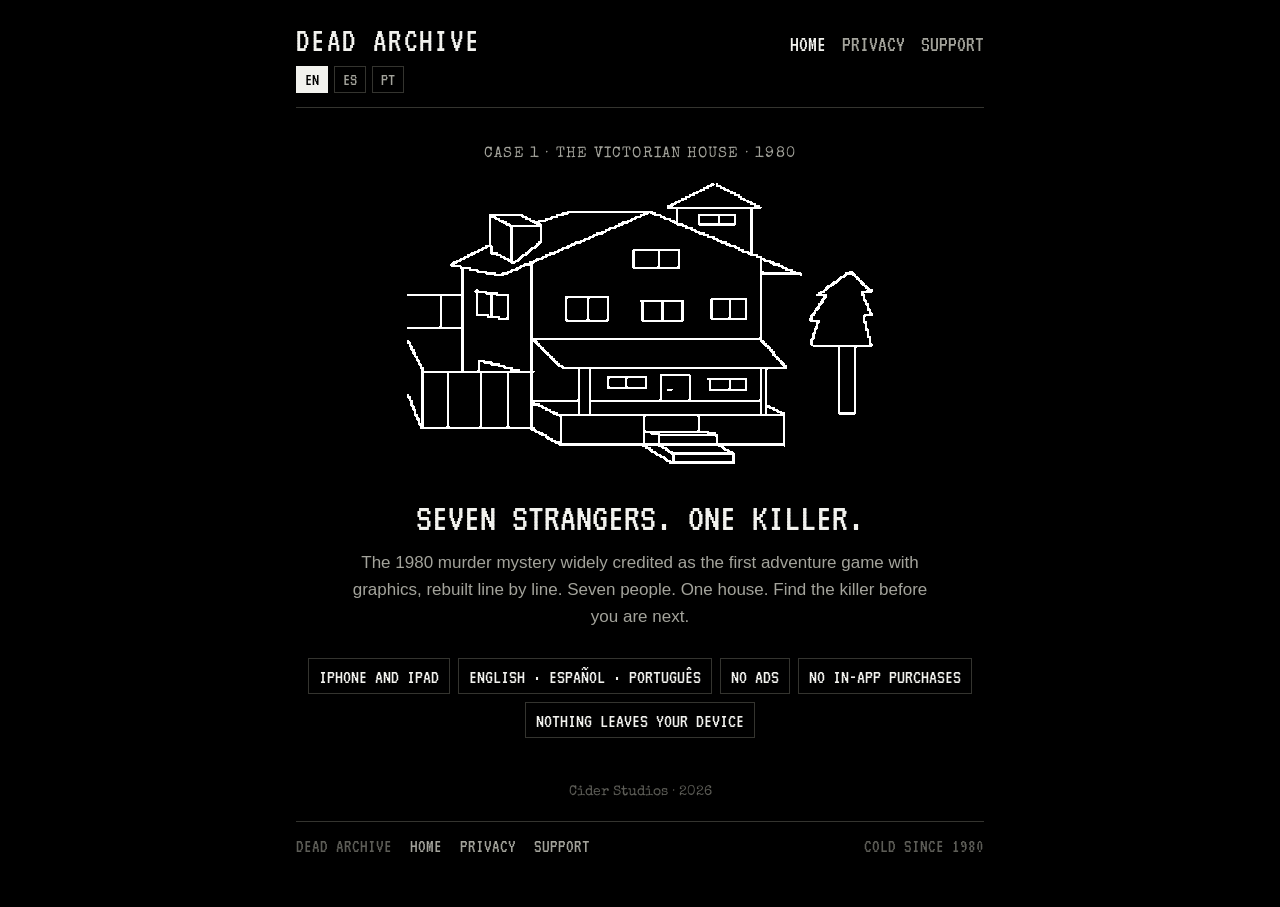
==== index.html @ e8b874d4 "Sync from dead-archive docs/site" ====
<!doctype html>
<html lang="en">
<head>
<meta charset="utf-8">
<meta name="viewport" content="width=device-width, initial-scale=1">
<title>Dead Archive</title>
<meta name="description" content="Seven strangers. One killer. The 1980 murder mystery, rebuilt line by line, for iPhone and iPad.">
<link rel="alternate" hreflang="en" href="index.html">
<link rel="alternate" hreflang="es" href="es/index.html">
<link rel="alternate" hreflang="pt" href="pt/index.html">
<link rel="preconnect" href="https://fonts.googleapis.com">
<link rel="preconnect" href="https://fonts.gstatic.com" crossorigin>
<link rel="stylesheet" href="https://fonts.googleapis.com/css2?family=Special+Elite&family=VT323&display=swap">
<link rel="stylesheet" href="style.css">
</head>
<body>
<div class="wrap">

<header class="masthead">
  <a class="mark" href="index.html">DEAD ARCHIVE</a>
  <nav class="nav">
    <a href="index.html" aria-current="page">Home</a>
    <a href="privacy.html">Privacy</a>
    <a href="support.html">Support</a>
  </nav>
  <div class="langs"><span>EN</span><a href="es/index.html" hreflang="es">ES</a><a href="pt/index.html" hreflang="pt">PT</a></div>
</header>

<p class="eyebrow" style="text-align:center">Case 1 · The Victorian House · 1980</p>
<div class="hero"><img src="house.png" width="1056" height="649" alt="The 1980 line drawing of a large Victorian house with a porch, stone steps and a pine tree"></div>
<p class="tagline">Seven strangers. One killer.</p>
<p class="pitch">The 1980 murder mystery widely credited as the first adventure game with graphics, rebuilt line by line. Seven people. One house. Find the killer before you are next.</p>

<ul class="facts">
  <li>iPhone and iPad</li>
  <li>English · Español · Português</li>
  <li>No ads</li>
  <li>No in-app purchases</li>
  <li>Nothing leaves your device</li>
</ul>

<p class="stamp" style="text-align:center">Cider Studios · 2026</p>

<footer>
  <span>Dead Archive</span>
  <a href="index.html">Home</a>
  <a href="privacy.html">Privacy</a>
  <a href="support.html">Support</a>
  <span class="end">Cold since 1980</span>
</footer>

</div>
</body>
</html>
---- style.css ----
/* Dead Archive: privacy policy, support and home pages.
   The look follows the game: white lines on black, the VT323 terminal face for
   headings and a typewriter face for the stamps. Body text stays in the system
   face, because a long policy in VT323 is hard to read. */

:root {
  --ink: #f2f2ee;
  --dim: #a3a39b;
  --faint: #5d5d57;
  --rule: #34342f;
  --paper: #000;
  --green: #5cff7a;
  --amber: #ffb340;
  --mono: "VT323", ui-monospace, "SF Mono", Menlo, monospace;
  --type: "Special Elite", "Courier New", Courier, monospace;
  --body: -apple-system, BlinkMacSystemFont, "Segoe UI", Roboto, "Helvetica Neue", Arial, sans-serif;
  color-scheme: dark;
}

* { box-sizing: border-box; }

html { -webkit-text-size-adjust: 100%; }

body {
  margin: 0;
  background: var(--paper);
  color: var(--ink);
  font: 17px/1.6 var(--body);
}

.wrap {
  max-width: 720px;
  margin: 0 auto;
  padding: 24px 16px 48px;
}

a { color: var(--ink); text-underline-offset: 3px; }
a:hover { color: var(--green); }

/* Masthead */

.masthead {
  display: flex;
  flex-wrap: wrap;
  align-items: baseline;
  justify-content: space-between;
  gap: 8px 20px;
  padding-bottom: 14px;
  border-bottom: 1px solid var(--rule);
  margin-bottom: 36px;
}

.mark {
  font: 34px/1 var(--mono);
  letter-spacing: 0.04em;
  text-decoration: none;
}

.nav {
  display: flex;
  flex-wrap: wrap;
  gap: 4px 16px;
  font: 22px/1.2 var(--mono);
  text-transform: uppercase;
}

.nav a { text-decoration: none; color: var(--dim); }
.nav a:hover, .nav a[aria-current="page"] { color: var(--ink); }

.langs {
  display: flex;
  gap: 6px;
  width: 100%;
  font: 18px/1 var(--mono);
}

.langs a, .langs span {
  padding: 4px 8px 3px;
  border: 1px solid var(--rule);
  text-decoration: none;
  color: var(--dim);
}

.langs span { color: var(--paper); background: var(--ink); border-color: var(--ink); }

/* Headings */

.eyebrow {
  margin: 0 0 6px;
  font: 15px/1.3 var(--type);
  color: var(--dim);
  text-transform: uppercase;
  letter-spacing: 0.08em;
}

h1 {
  margin: 0 0 14px;
  font: 56px/1 var(--mono);
  text-transform: uppercase;
  letter-spacing: 0.02em;
}

h2 {
  margin: 0 0 4px;
  font: 30px/1.1 var(--mono);
  text-transform: uppercase;
}

h3 {
  margin: 0 0 14px;
  font: 400 15px/1.4 var(--type);
  color: var(--dim);
}

.standfirst { font-size: 19px; color: var(--ink); margin: 0 0 28px; }

section { margin: 40px 0 0; padding-top: 22px; border-top: 1px solid var(--rule); }

/* The boxed summary at the top of each page, drawn like the game's note */

.verdict {
  border: 2px solid var(--ink);
  padding: 18px 20px;
  margin: 0 0 8px;
}

.verdict p { margin: 0; }
.verdict p:first-child { font: 28px/1.15 var(--mono); text-transform: uppercase; margin-bottom: 8px; }

/* Lists */

.ledger { margin: 0; }
.ledger div { display: grid; grid-template-columns: 9.5em 1fr; gap: 4px 18px; padding: 12px 0; border-bottom: 1px dashed var(--rule); }
.ledger div:last-child { border-bottom: 0; }
.ledger dt { font: 22px/1.25 var(--mono); text-transform: uppercase; }
.ledger dd { margin: 0; }
.why { display: block; color: var(--dim); font-size: 15px; margin-top: 4px; }

.nots {
  list-style: none;
  padding: 0;
  margin: 0;
  display: grid;
  grid-template-columns: repeat(auto-fill, minmax(200px, 1fr));
  gap: 8px;
}

.nots li {
  font: 20px/1.2 var(--mono);
  text-transform: uppercase;
  padding: 8px 10px 6px;
  border: 1px solid var(--rule);
  color: var(--dim);
}

.nots li::before { content: "\2715  "; color: var(--amber); }

.plain { padding-left: 1.2em; }
.plain li { margin-bottom: 8px; }

/* Home page */

.hero { text-align: center; margin: 12px 0 8px; }
.hero img { width: 100%; max-width: 480px; height: auto; image-rendering: pixelated; }
.tagline { font: 40px/1.05 var(--mono); text-transform: uppercase; text-align: center; margin: 18px 0 10px; }
.pitch { text-align: center; color: var(--dim); max-width: 34em; margin: 0 auto; }

.facts {
  list-style: none;
  padding: 0;
  margin: 28px 0 0;
  display: flex;
  flex-wrap: wrap;
  justify-content: center;
  gap: 8px;
}

.facts li { font: 20px/1 var(--mono); text-transform: uppercase; padding: 8px 10px 6px; border: 1px solid var(--rule); }

/* Footer */

.stamp {
  margin: 44px 0 0;
  font: 14px/1.5 var(--type);
  color: var(--faint);
}

footer {
  display: flex;
  flex-wrap: wrap;
  gap: 6px 18px;
  margin-top: 18px;
  padding-top: 14px;
  border-top: 1px solid var(--rule);
  font: 19px/1.2 var(--mono);
  text-transform: uppercase;
  color: var(--faint);
}

footer a { color: var(--dim); text-decoration: none; }
footer .end { margin-left: auto; }

@media (max-width: 560px) {
  h1 { font-size: 44px; }
  .tagline { font-size: 32px; }
  .ledger div { grid-template-columns: 1fr; }
  footer .end { margin-left: 0; width: 100%; }
}
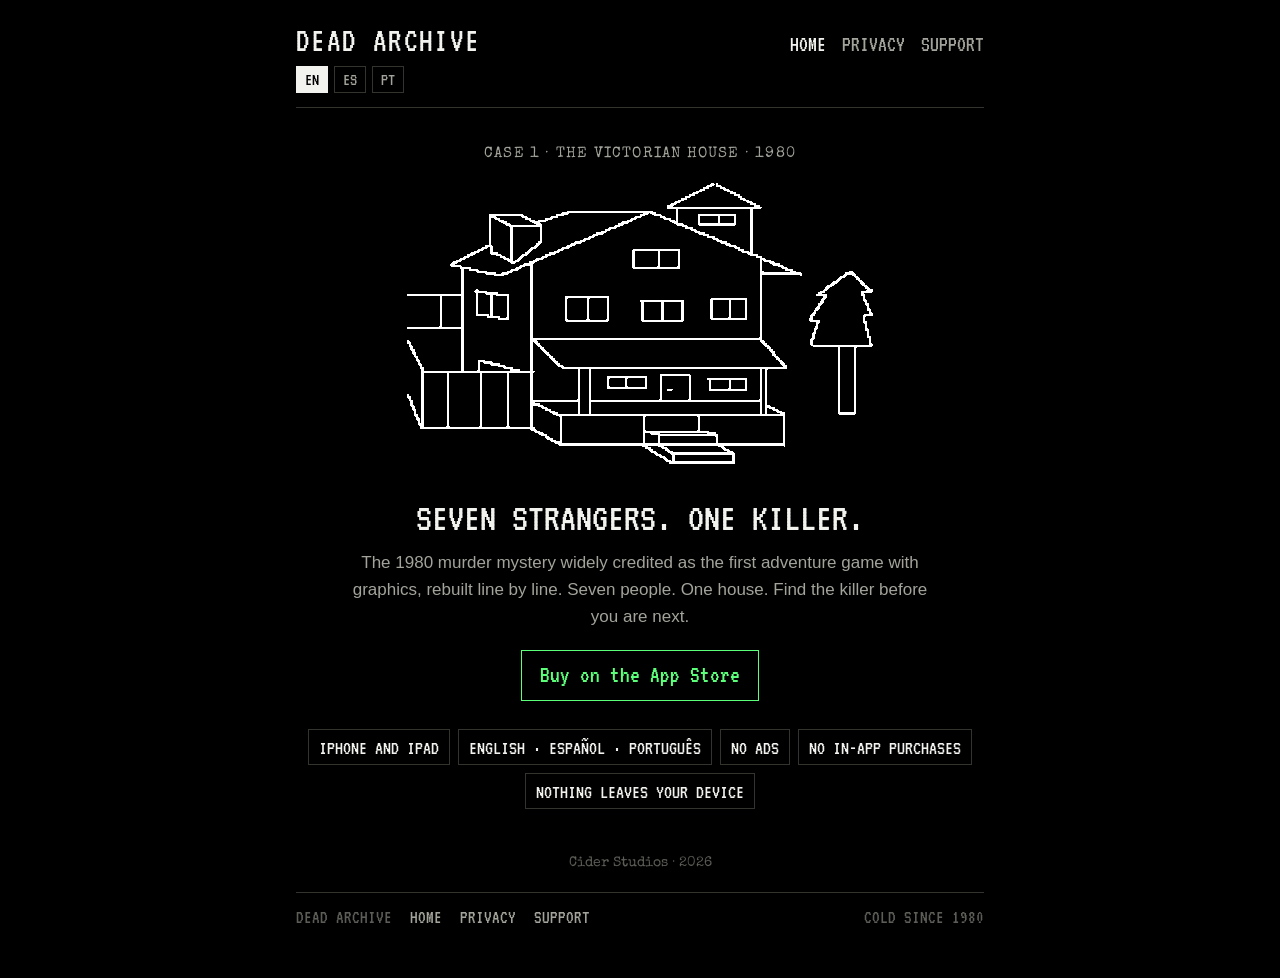
==== commit 5544957a: "Add App Store purchase links to the three home pages" ====
--- a/index.html
+++ b/index.html
@@ -31,6 +31,8 @@
 <p class="tagline">Seven strangers. One killer.</p>
 <p class="pitch">The 1980 murder mystery widely credited as the first adventure game with graphics, rebuilt line by line. Seven people. One house. Find the killer before you are next.</p>
 
+<a class="store-link" href="https://apps.apple.com/app/dead-archive/id6829990761">Buy on the App Store</a>
+
 <ul class="facts">
   <li>iPhone and iPad</li>
   <li>English · Español · Português</li>
--- a/style.css
+++ b/style.css
@@ -165,6 +165,21 @@
 .tagline { font: 40px/1.05 var(--mono); text-transform: uppercase; text-align: center; margin: 18px 0 10px; }
 .pitch { text-align: center; color: var(--dim); max-width: 34em; margin: 0 auto; }
 
+.store-link {
+  display: block;
+  width: fit-content;
+  max-width: 100%;
+  margin: 20px auto 0;
+  padding: 10px 18px;
+  border: 1px solid var(--green);
+  color: var(--green);
+  font: 24px/1.2 var(--mono);
+  text-align: center;
+  text-decoration: none;
+}
+
+.store-link:hover, .store-link:focus-visible { color: var(--paper); background: var(--green); }
+
 .facts {
   list-style: none;
   padding: 0;
